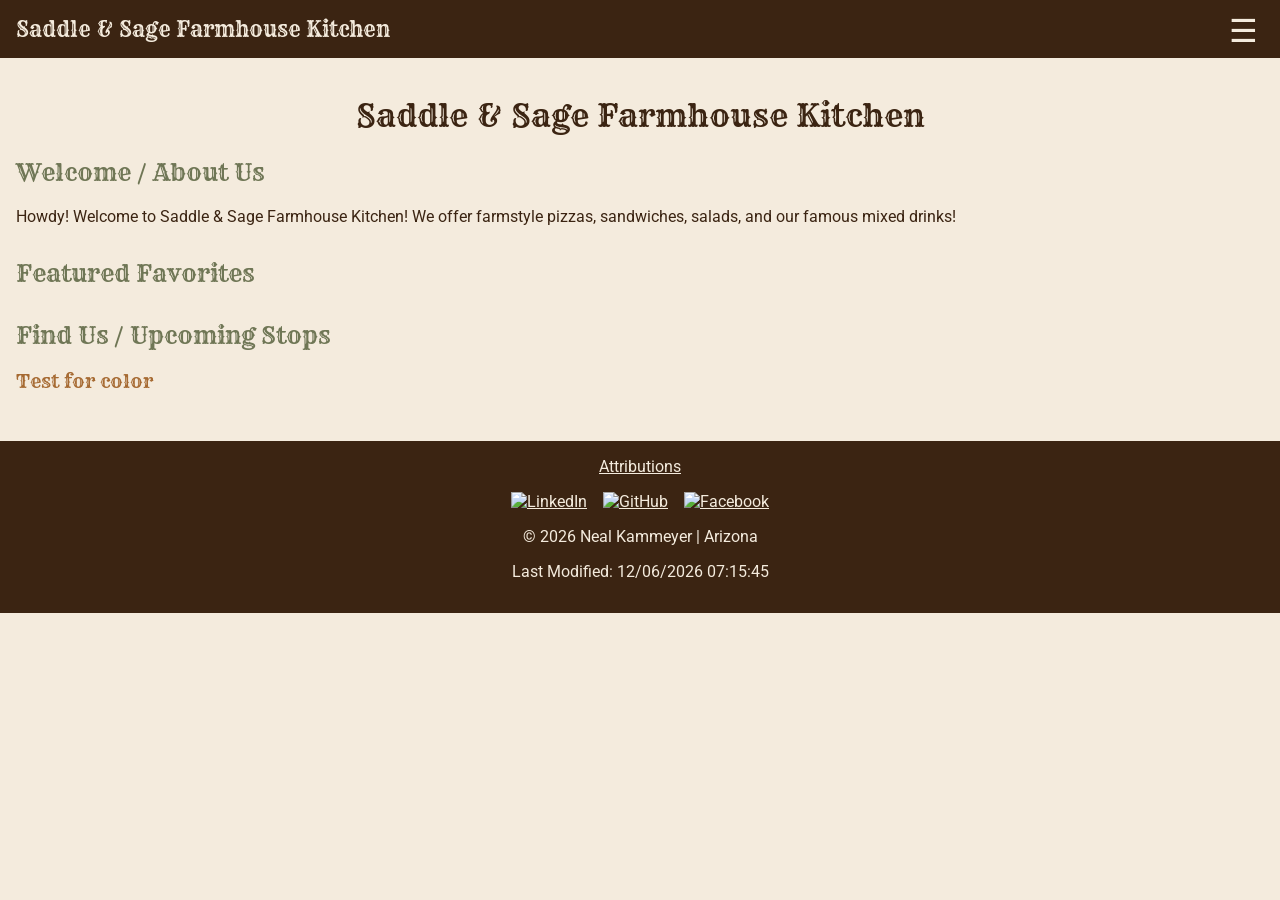
==== final/index.html @ 91884f9b "started index.html, small.css, and main.js after testing." ====
<!DOCTYPE html>
<html lang="en">

<head>
    <meta charset="UTF-8">
    <meta name="viewport" content="width=device-width, initial-scale=1.0">
    <title>WDD 231 | Saddle & Sage Farmhouse Kitchen | Neal Kammeyer</title>
    <meta name="description" content="Saddle & Sage Farmhouse Kitchen - A mobile concept with farmhouse favorites">
    <meta name="author" content="Neal Kammeyer">

    <link rel="preconnect" href="https://fonts.googleapis.com">
    <link rel="preconnect" href="https://fonts.gstatic.com" crossorigin>
    <link href="https://fonts.googleapis.com/css2?family=Roboto:wght@400;700&family=Rye&display=swap" rel="stylesheet">

    <link rel="stylesheet" href="styles/normalize.css">
    <link rel="stylesheet" href="styles/small.css">
    <link rel="stylesheet" href="styles/larger.css">

    <script type="module" src="scripts/main.js"></script>
</head>

<body>
    <header>
        <a href="index.html" class="site-brand">
            Saddle & Sage Farmhouse Kitchen
        </a>

        <button id="menu" aria-label="Open navigation menu">&#9776;</button>

        <nav>
            <a href="index.html" class="active">Home</a>
            <a href="menu.html">Menu</a>
            <a href="catering.html">Catering</a>
        </nav>
    </header>

    <main>
        <h1>Saddle & Sage Farmhouse Kitchen</h1>

        <section>
            <h2>Welcome / About Us</h2>
            <p>
                Howdy! Welcome to Saddle & Sage Farmhouse Kitchen! We offer farmstyle pizzas, sandwiches, salads, and
                our famous mixed drinks!
            </p>

        </section>

        <section>
            <h2>Featured Favorites</h2>

        </section>

        <section>
            <h2>Find Us / Upcoming Stops</h2>
            <h3>Test for color</h3>
        </section>

    </main>

    <footer>

        <a href="attributions.html">Attributions</a>

        <div class="social-links">
            <a href="https://www.linkedin.com/in/nkammeyer/" target="_blank" rel="noopener">
                <img src="images/linkedin-square.svg" alt="LinkedIn">
            </a>
            <a href="https://github.com/nkammeyer-coder/wdd231" target="_blank" rel="noopener">
                <img src="images/github.svg" alt="GitHub">
            </a>
            <a href="https://www.facebook.com/nkammeyer" target="_blank" rel="noopener">
                <img src="images/facebook-square.svg" alt="Facebook">
            </a>
        </div>
        <p>
            &copy; <span id="currentyear"></span>
            Neal Kammeyer | Arizona
        </p>
        <p id="lastModified"></p>
    </footer>
</body>

</html>
---- final/styles/small.css ----
* {
    box-sizing: border-box;
}

body {
    margin: 0;
    font-family: "Roboto", sans-serif;
    color: #3B2412;
    background-color: #F4EBDD;
}

h1,
h2,
h3 {
    font-family: "Rye", serif;
    font-weight: 400;
}

h1 {
    text-align: center;
}

h2 {
    color: #6F7655;
}

h3 {
    color: #A66A32;
    ;
}

main {
    padding: 1rem;
}

section {
    margin-bottom: 2rem;
}

header {
    background-color: #3B2412;
    color: #F4EBDD;
    padding: 1rem;
    position: relative;
}

.site-brand {
    display: block;
    padding-right: 3.5rem;
    color: #F4EBDD;
    font-family: "Rye", serif;
    font-size: 1.3rem;
    text-decoration: none;
}

#menu {
    position: absolute;
    top: 0.7rem;
    right: 1rem;
    background: none;
    border: none;
    color: #F4EBDD;
    font-size: 2rem;
    cursor: pointer;
}

nav {
    display: none;
    flex-direction: column;
    margin-top: 1rem;
}

nav.open {
    display: flex;
}

nav a {
    padding: 0.8rem;
    color: #F4EBDD;
    text-align: center;
    text-decoration: none;
}

nav a:hover,
nav a.active {
    background-color: #A66A32;
}

footer {
    background-color: #3B2412;
    color: #F4EBDD;
    text-align: center;
    padding: 1rem;
}

footer a {
    color: #F4EBDD;
}

.social-links {
    display: flex;
    justify-content: center;
    gap: 1rem;
    margin: 1rem 0;
}

.social-links img {
    width: 32px;
    height: 32px;
}

img {
    max-width: 100%;
    height: auto;
}
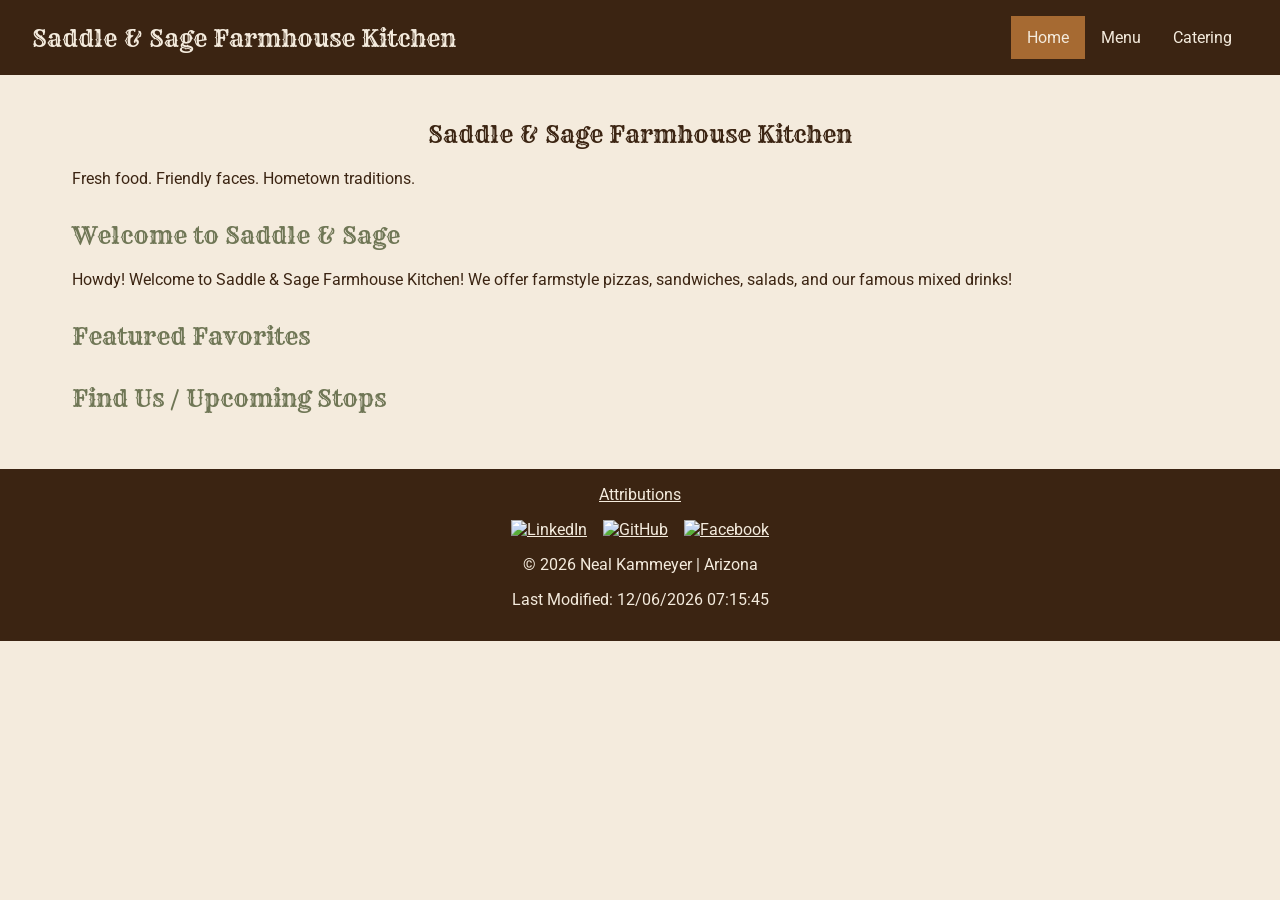
==== commit 06d227bc: "corrected layout of index.html" ====
--- a/final/index.html
+++ b/final/index.html
@@ -35,27 +35,28 @@
     </header>
 
     <main>
-        <h1>Saddle & Sage Farmhouse Kitchen</h1>
-
-        <section>
-            <h2>Welcome / About Us</h2>
-            <p>
-                Howdy! Welcome to Saddle & Sage Farmhouse Kitchen! We offer farmstyle pizzas, sandwiches, salads, and
-                our famous mixed drinks!
-            </p>
-
+        <section class="hero">
+            <div class="hero-content">
+                <h1>Saddle & Sage Farmhouse Kitchen</h1>
+                <p class="tagline">Fresh food. Friendly faces. Hometown traditions.</p>
+            </div>
         </section>
 
-        <section>
-            <h2>Featured Favorites</h2>
-
+        <section class="about">
+            <h2>Welcome to Saddle & Sage</h2>
+            <p>
+                Howdy! Welcome to Saddle & Sage Farmhouse Kitchen! We offer farmstyle
+                pizzas, sandwiches, salads, and our famous mixed drinks!
+            </p>
         </section>
 
-        <section>
-            <h2>Find Us / Upcoming Stops</h2>
-            <h3>Test for color</h3>
+        <section class="featured">
+            <h2>Featured Favorites</h2>
         </section>
 
+        <section class="upcoming">
+            <h2>Find Us / Upcoming Stops</h2>
+        </section>
     </main>
 
     <footer>
--- a/final/styles/larger.css
+++ b/final/styles/larger.css
@@ -0,0 +1,35 @@
+@media screen and (min-width: 968px) 
+{
+    header {
+        display: flex;
+        align-items: center;
+        justify-content: space-between;
+        padding: 1rem 2rem;
+    }
+
+    .site-brand {
+        padding-right: 0;
+        font-size: 1.5rem;
+    }
+
+    #menu {
+        display: none;
+    }
+
+    nav {
+        display: flex;
+        flex-direction: row;
+        margin-top: 0;
+    }
+
+    nav a {
+        padding: 0.75rem 1rem;
+    }
+
+    main {
+        max-width: 1200px;
+        margin: 0 auto;
+        padding: 1.5rem 2rem;
+    }
+
+}
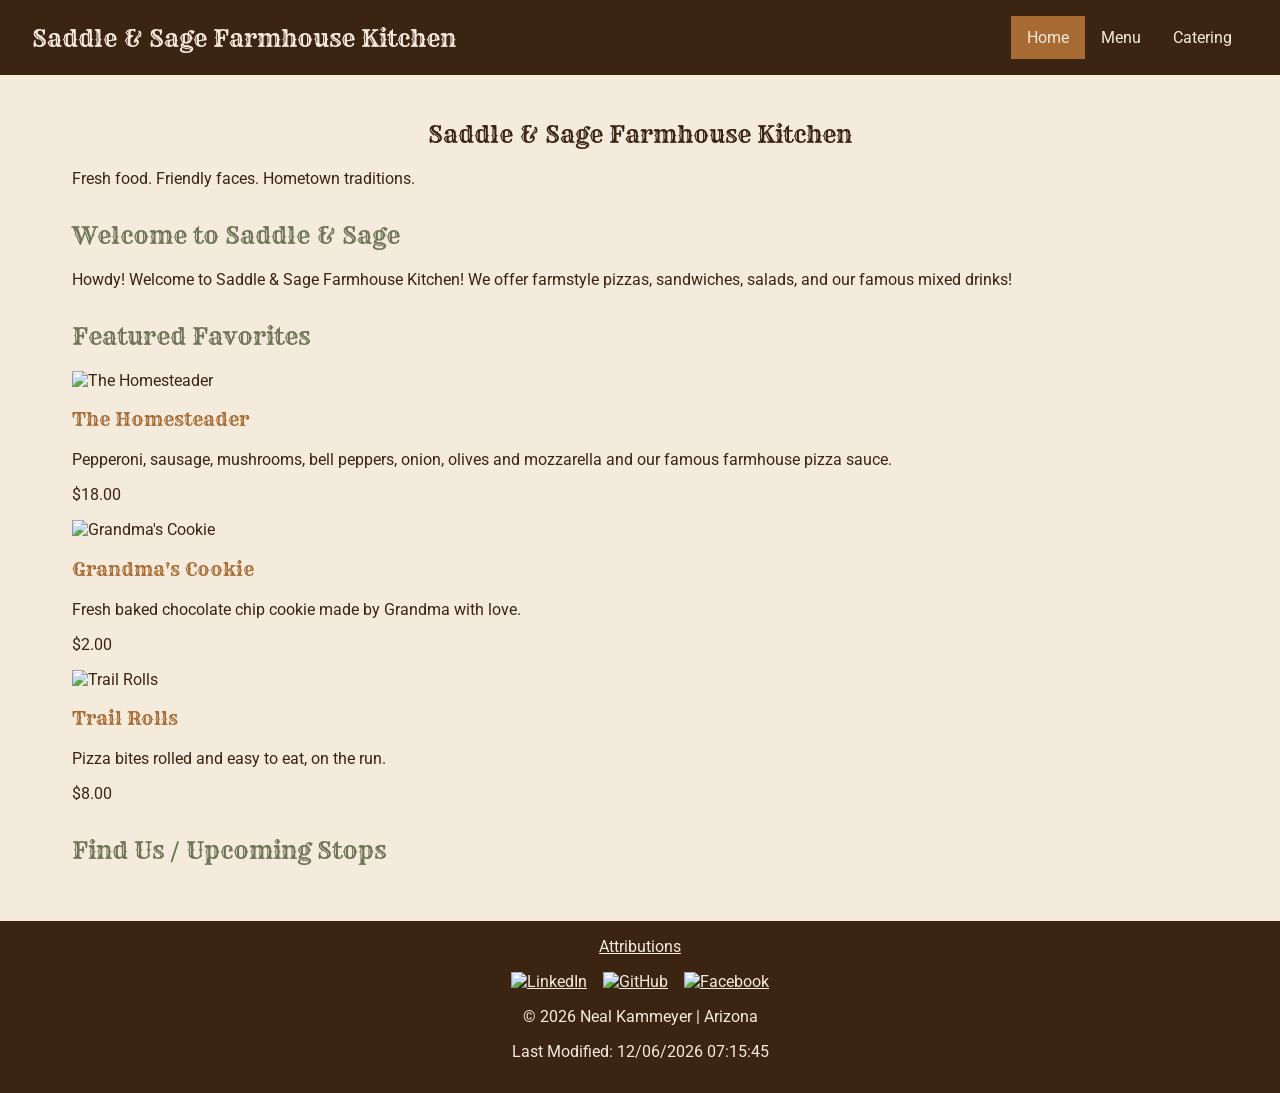
==== commit 664d45f9: "updated and created home.js and the menu.json file to pull from with favorites." ====
--- a/final/index.html
+++ b/final/index.html
@@ -17,6 +17,7 @@
     <link rel="stylesheet" href="styles/larger.css">
 
     <script type="module" src="scripts/main.js"></script>
+    <script type="module" src="scripts/home.js"></script>
 </head>
 
 <body>
@@ -52,6 +53,7 @@
 
         <section class="featured">
             <h2>Featured Favorites</h2>
+            <div id="featured-items"></div>
         </section>
 
         <section class="upcoming">
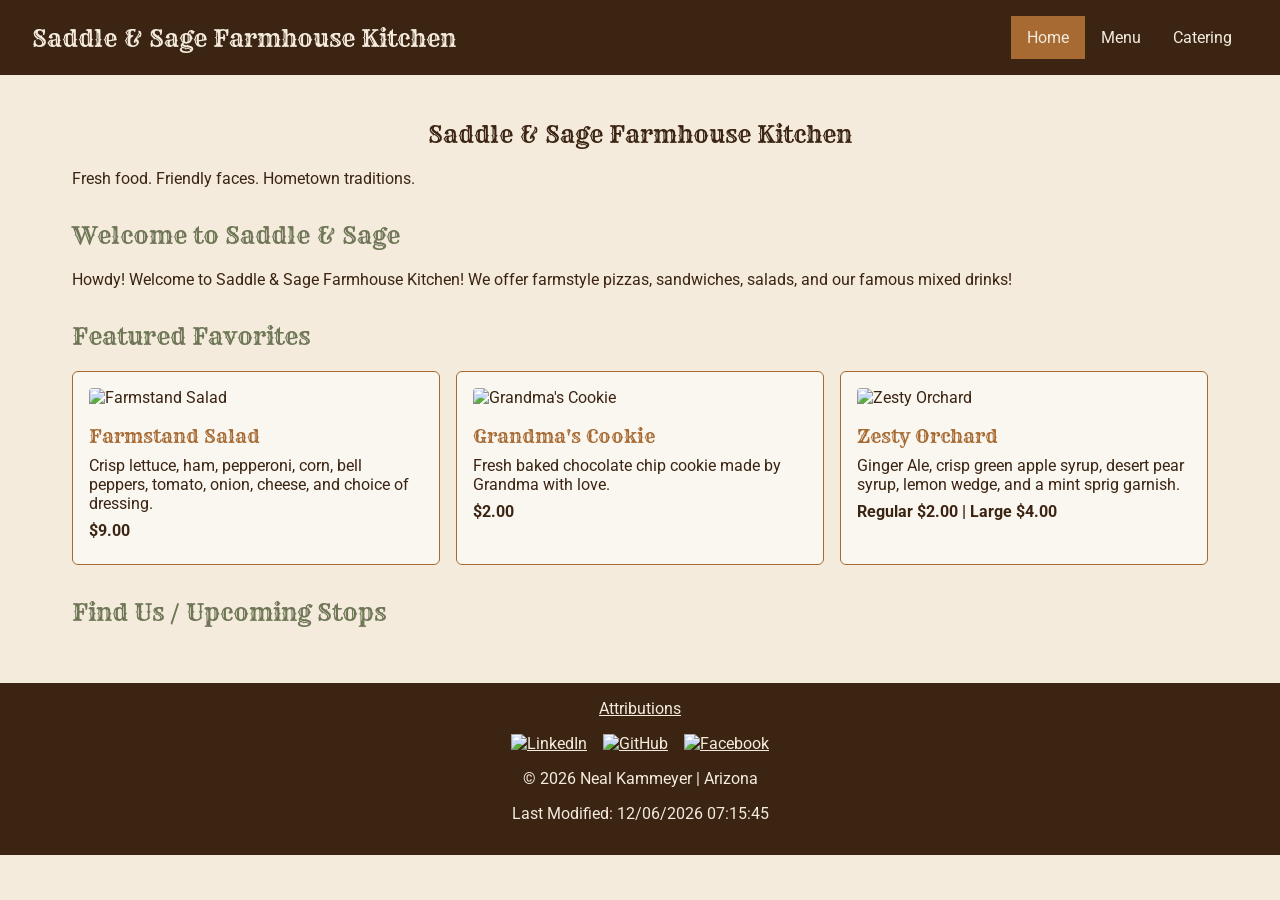
==== commit 6c400d45: "created json for stops.  updated home page." ====
--- a/final/index.html
+++ b/final/index.html
@@ -4,7 +4,7 @@
 <head>
     <meta charset="UTF-8">
     <meta name="viewport" content="width=device-width, initial-scale=1.0">
-    <title>WDD 231 | Saddle & Sage Farmhouse Kitchen | Neal Kammeyer</title>
+    <title>Home | Saddle & Sage Farmhouse Kitchen | Neal Kammeyer</title>
     <meta name="description" content="Saddle & Sage Farmhouse Kitchen - A mobile concept with farmhouse favorites">
     <meta name="author" content="Neal Kammeyer">
 
@@ -58,6 +58,7 @@
 
         <section class="upcoming">
             <h2>Find Us / Upcoming Stops</h2>
+            <div id="upcoming-stops"></div>
         </section>
     </main>
 
--- a/final/styles/small.css
+++ b/final/styles/small.css
@@ -26,7 +26,6 @@
 
 h3 {
     color: #A66A32;
-    ;
 }
 
 main {
@@ -112,4 +111,106 @@
 img {
     max-width: 100%;
     height: auto;
+}
+
+#featured-items {
+    display: grid;
+    grid-template-columns: 1fr;
+    gap: 1rem;
+}
+
+.menu-card {
+    background-color: #ffffff90;
+    border: 1px solid #A66A32;
+    border-radius: 6px;
+    padding: 1rem;
+}
+
+.menu-card img {
+    width: 100%;
+    aspect-ratio: 4 / 3;
+    object-fit: cover;
+    border-radius: 4px;
+}
+
+.menu-card h3 {
+    margin-bottom: 0.5rem;
+}
+
+.menu-card p {
+    margin: 0.5rem 0;
+}
+
+.menu-card .price {
+    color: #3B2412;
+    font-weight: 700;
+}
+
+.menu-section {
+    padding: 1rem 0;
+}
+
+.menu-filters {
+    display: flex;
+    flex-wrap: wrap;
+    justify-content: center;
+    gap: 0.5rem;
+    margin-bottom: 1.5rem;
+}
+
+.filter-button,
+.details-button {
+    background-color: #6F7655;
+    color: #ffffff;
+    border: 1px solid #3B2412;
+    border-radius: 5px;
+    padding: 0.75rem 1.3rem;
+    font-family: "Roboto", sans-serif;
+    font-size: 1rem;
+    font-weight: 400;
+    cursor: pointer;
+}
+
+.filter-button:hover,
+.filter-button.active,
+.details-button:hover {
+    background-color: #A66A32;
+}
+
+#menu-items {
+    display: grid;
+    grid-template-columns: 1fr;
+    gap: 1rem;
+}
+
+#menu-modal {
+    width: 90%;
+    max-width: 500px;
+    padding: 1.5rem;
+    border: 2px solid #A66A32;
+    border-radius: 8px;
+    background-color: #F4EBDD;
+    color: #3B2412;
+}
+
+#menu-modal::backdrop {
+    background-color: #00000080;
+}
+
+#close-modal {
+    float: right;
+    background: none;
+    border: none;
+    color: #3B2412;
+    font-size: 2rem;
+    cursor: pointer;
+}
+
+#modal-content img {
+    width: 100%;
+    height: auto;
+}
+
+#modal-content h2 {
+    margin-top: 1rem;
 }
--- a/final/styles/larger.css
+++ b/final/styles/larger.css
@@ -1,5 +1,4 @@
-@media screen and (min-width: 968px) 
-{
+@media screen and (min-width: 780px) {
     header {
         display: flex;
         align-items: center;
@@ -32,4 +31,11 @@
         padding: 1.5rem 2rem;
     }
 
+    #featured-items {
+        grid-template-columns: repeat(3, 1fr);
+    }
+    #menu-items {
+    grid-template-columns: repeat(3, 1fr);
 }
+}
+
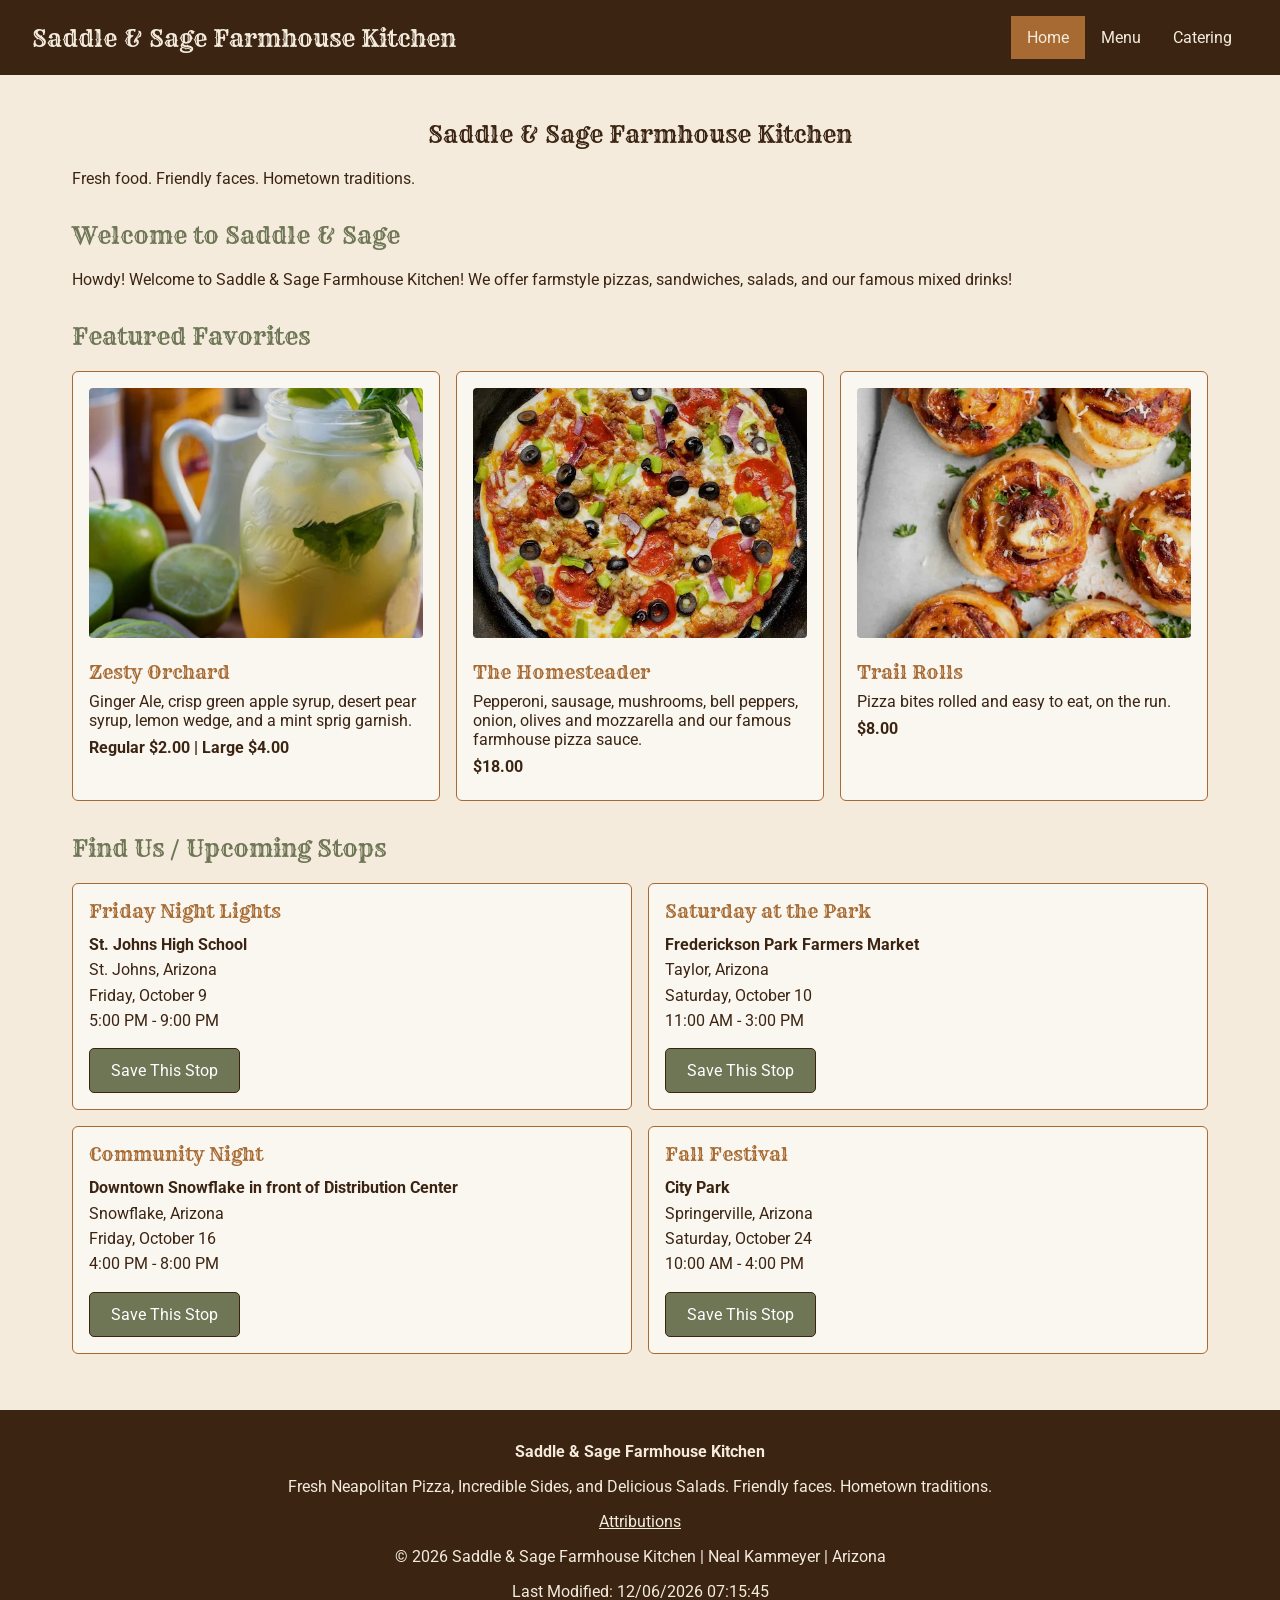
==== commit c523ae51: "added changes to form and css" ====
--- a/final/index.html
+++ b/final/index.html
@@ -63,24 +63,14 @@
     </main>
 
     <footer>
+        <p><strong>Saddle & Sage Farmhouse Kitchen</strong></p>
+        <p>Fresh Neapolitan Pizza, Incredible Sides, and Delicious Salads. Friendly faces. Hometown traditions.</p>
 
-        <a href="attributions.html">Attributions</a>
-
-        <div class="social-links">
-            <a href="https://www.linkedin.com/in/nkammeyer/" target="_blank" rel="noopener">
-                <img src="images/linkedin-square.svg" alt="LinkedIn">
-            </a>
-            <a href="https://github.com/nkammeyer-coder/wdd231" target="_blank" rel="noopener">
-                <img src="images/github.svg" alt="GitHub">
-            </a>
-            <a href="https://www.facebook.com/nkammeyer" target="_blank" rel="noopener">
-                <img src="images/facebook-square.svg" alt="Facebook">
-            </a>
-        </div>
         <p>
-            &copy; <span id="currentyear"></span>
-            Neal Kammeyer | Arizona
+            <a href="attributions.html">Attributions</a>
         </p>
+   
+        <p>&copy; <span id="currentyear"></span> Saddle & Sage Farmhouse Kitchen | Neal Kammeyer | Arizona</p>
         <p id="lastModified"></p>
     </footer>
 </body>
--- a/final/styles/small.css
+++ b/final/styles/small.css
@@ -94,18 +94,6 @@
 
 footer a {
     color: #F4EBDD;
-}
-
-.social-links {
-    display: flex;
-    justify-content: center;
-    gap: 1rem;
-    margin: 1rem 0;
-}
-
-.social-links img {
-    width: 32px;
-    height: 32px;
 }
 
 img {
@@ -213,4 +201,125 @@
 
 #modal-content h2 {
     margin-top: 1rem;
+}
+
+#upcoming-stops {
+    display: grid;
+    grid-template-columns: 1fr;
+    gap: 1rem;
+}
+
+.stop-card {
+    background-color: #ffffff90;
+    border: 1px solid #A66A32;
+    border-radius: 6px;
+    padding: 1rem;
+}
+
+.stop-card.saved .save-stop {
+    background-color: #A66A32;
+}
+
+.stop-card h3 {
+    margin-top: 0;
+    margin-bottom: 0.75rem;
+}
+
+.stop-card p {
+    margin: 0.4rem 0;
+}
+
+.save-stop {
+    margin-top: 0.75rem;
+    padding: 0.75rem 1.3rem;
+    background-color: #6F7655;
+    color: #ffffff;
+    border: 1px solid #3B2412;
+    border-radius: 5px;
+    font-family: "Roboto", sans-serif;
+    font-size: 1rem;
+    font-weight: 400;
+    cursor: pointer;
+}
+
+.save-stop:hover {
+    background-color: #A66A32;
+}
+
+.catering-intro,
+.catering-options,
+.catering-inquiry {
+    padding: 1rem 0;
+}
+
+.catering-cards {
+    display: grid;
+    grid-template-columns: 1fr;
+    gap: 1rem;
+}
+
+.catering-cards article {
+    background-color: #ffffff90;
+    border: 1px solid #A66A32;
+    border-radius: 6px;
+    padding: 1.25rem;
+}
+
+.catering-cards h3 {
+    margin-top: 0;
+}
+
+
+.catering-form {
+    display: grid;
+    grid-template-columns: 1fr;
+    gap: 1rem;
+    max-width: 800px;
+}
+
+.catering-form label {
+    display: flex;
+    flex-direction: column;
+    gap: 0.4rem;
+    font-weight: 700;
+}
+
+.catering-form input,
+.catering-form select,
+.catering-form textarea {
+    width: 100%;
+    padding: 0.75rem;
+    border: 1px solid #A66A32;
+    border-radius: 5px;
+    background-color: #ffffff90;
+    color: #3B2412;
+    font-family: "Roboto", sans-serif;
+    font-size: 1rem;
+}
+
+.catering-form textarea {
+    resize: vertical;
+}
+
+.catering-form input:focus,
+.catering-form select:focus,
+.catering-form textarea:focus {
+    outline: 2px solid #6F7655;
+    outline-offset: 2px;
+}
+
+.submit-button {
+    padding: 0.85rem 1.3rem;
+    background-color: #6F7655;
+    color: #ffffff;
+    border: 1px solid #3B2412;
+    border-radius: 5px;
+    font-family: "Roboto", sans-serif;
+    font-size: 1rem;
+    font-weight: 400;
+    cursor: pointer;
+}
+
+.submit-button:hover {
+    background-color: #A66A32;
 }
--- a/final/styles/larger.css
+++ b/final/styles/larger.css
@@ -36,6 +36,11 @@
     }
     #menu-items {
     grid-template-columns: repeat(3, 1fr);
+    }
+    #upcoming-stops {
+        grid-template-columns: repeat(2, 1fr);
+    }
+    .catering-cards {
+    grid-template-columns: repeat(3, 1fr);
+    }
 }
-}
-
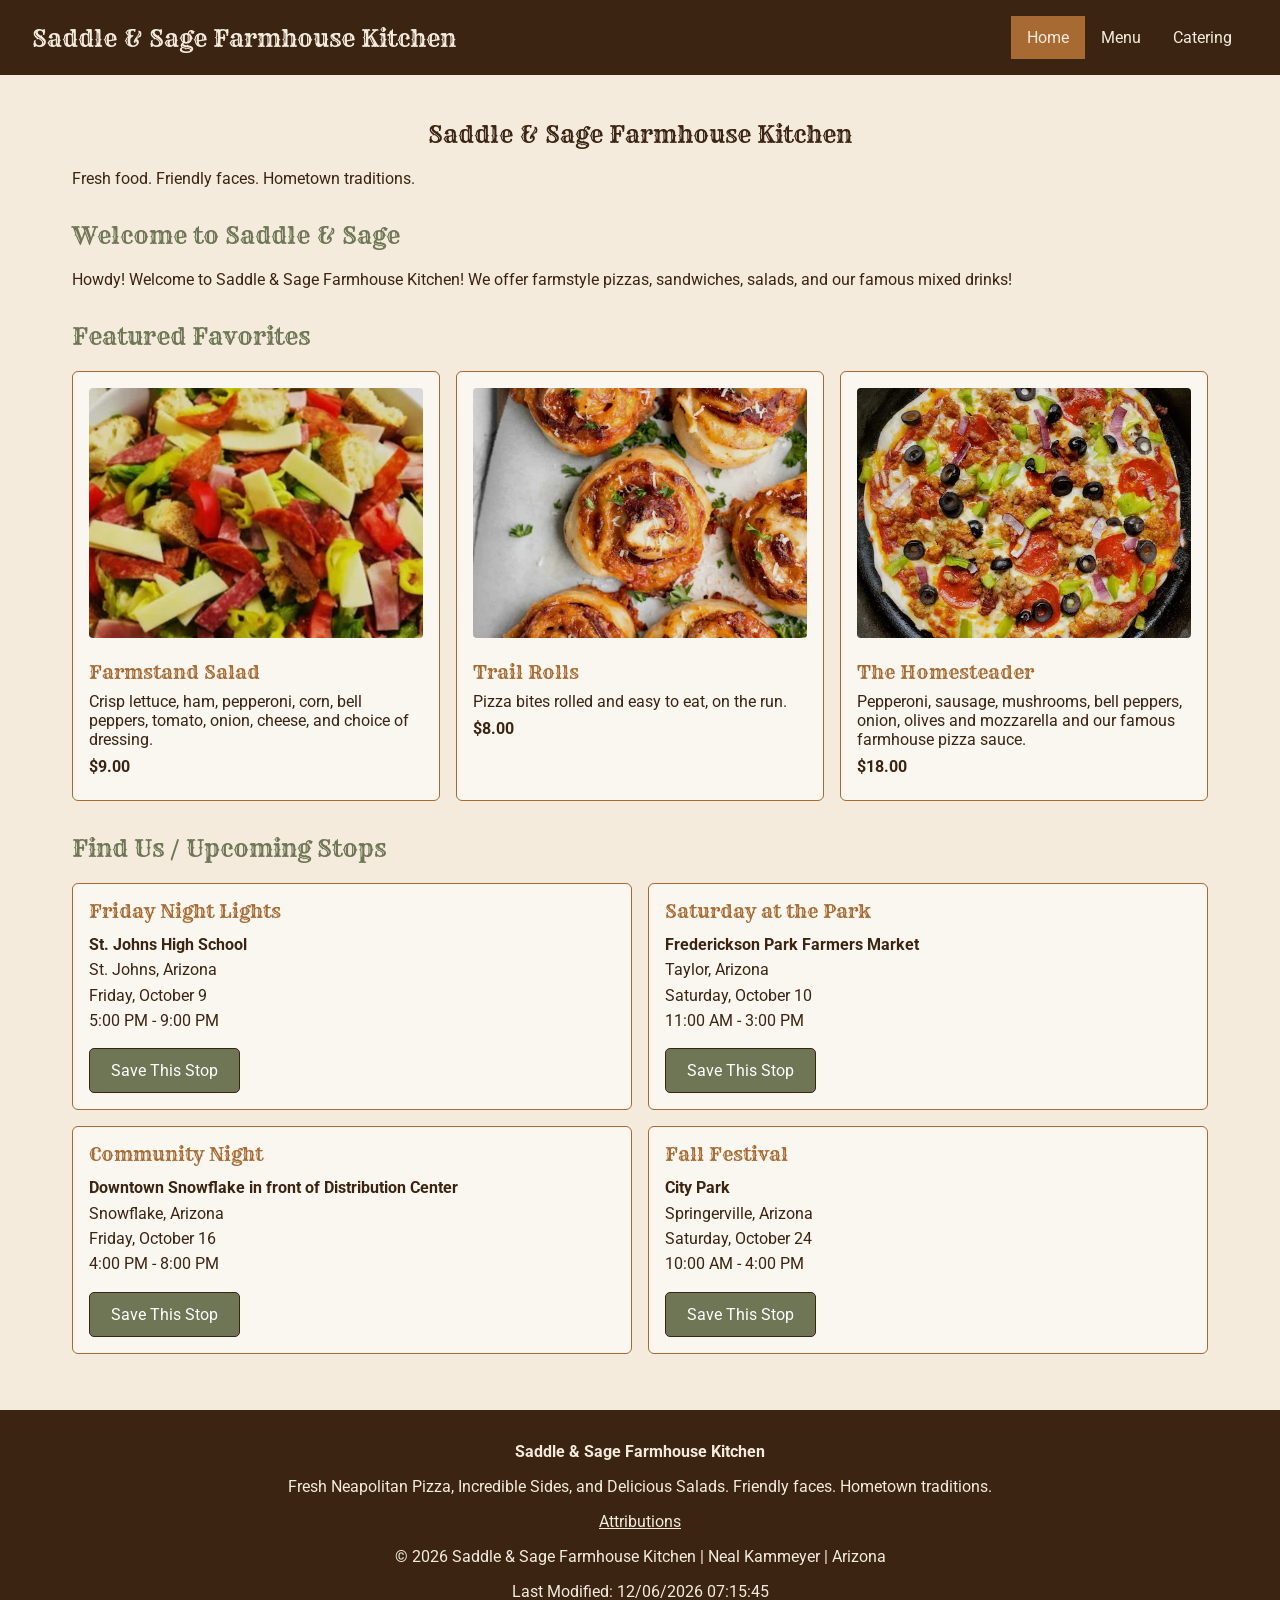
==== commit 24f7376a: "added favicon" ====
--- a/final/index.html
+++ b/final/index.html
@@ -11,6 +11,8 @@
     <link rel="preconnect" href="https://fonts.googleapis.com">
     <link rel="preconnect" href="https://fonts.gstatic.com" crossorigin>
     <link href="https://fonts.googleapis.com/css2?family=Roboto:wght@400;700&family=Rye&display=swap" rel="stylesheet">
+
+    <link rel="icon" href="images/favicon.ico">
 
     <link rel="stylesheet" href="styles/normalize.css">
     <link rel="stylesheet" href="styles/small.css">
--- a/final/styles/small.css
+++ b/final/styles/small.css
@@ -322,4 +322,38 @@
 
 .submit-button:hover {
     background-color: #A66A32;
+}
+
+.thank-you {
+    max-width: 700px;
+    margin: 0 auto;
+    padding: 2rem 0;
+}
+
+#request-details {
+    margin: 1.5rem 0;
+    padding: 1rem;
+    background-color: #ffffff90;
+    border: 1px solid #A66A32;
+    border-radius: 6px;
+}
+
+#request-details h3 {
+    margin-top: 0;
+}
+
+.home-button {
+    display: inline-block;
+    margin-top: 0.5rem;
+    padding: 0.75rem 1.3rem;
+    background-color: #6F7655;
+    color: #ffffff;
+    border: 1px solid #3B2412;
+    border-radius: 5px;
+    font-size: 1rem;
+    text-decoration: none;
+}
+
+.home-button:hover {
+    background-color: #A66A32;
 }
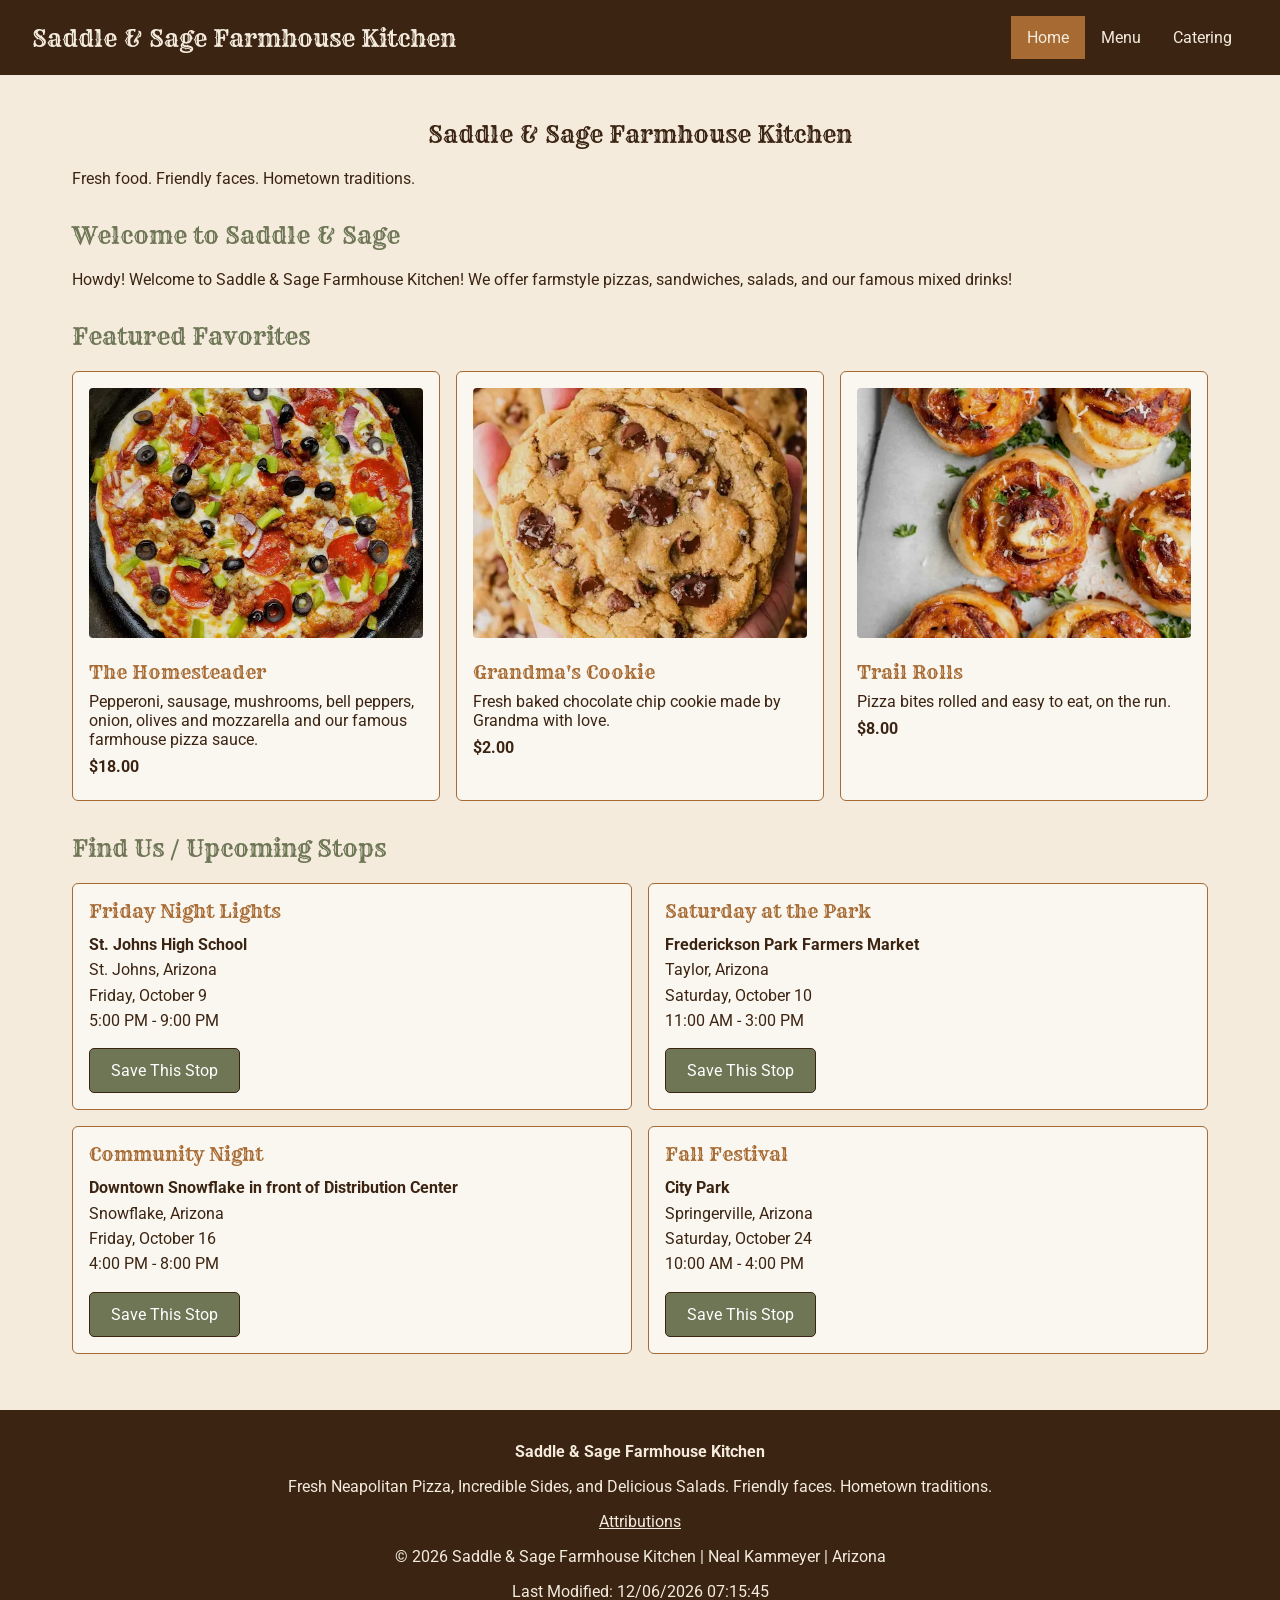
==== commit cc8ac060: "added metadata" ====
--- a/final/index.html
+++ b/final/index.html
@@ -7,6 +7,11 @@
     <title>Home | Saddle & Sage Farmhouse Kitchen | Neal Kammeyer</title>
     <meta name="description" content="Saddle & Sage Farmhouse Kitchen - A mobile concept with farmhouse favorites">
     <meta name="author" content="Neal Kammeyer">
+    <meta property="og:title" content="Saddle & Sage Farmhouse Kitchen">
+    <meta property="og:description" content="Fresh pizza, friendly faces, and hometown traditions from Saddle & Sage Farmhouse Kitchen.">
+    <meta property="og:type" content="website">
+    <meta property="og:image" content="https://nkammeyer-coder.github.io/wdd231/final/images/cheese.webp">
+    <meta property="og:url" content="https://nkammeyer-coder.github.io/wdd231/final/">
 
     <link rel="preconnect" href="https://fonts.googleapis.com">
     <link rel="preconnect" href="https://fonts.gstatic.com" crossorigin>
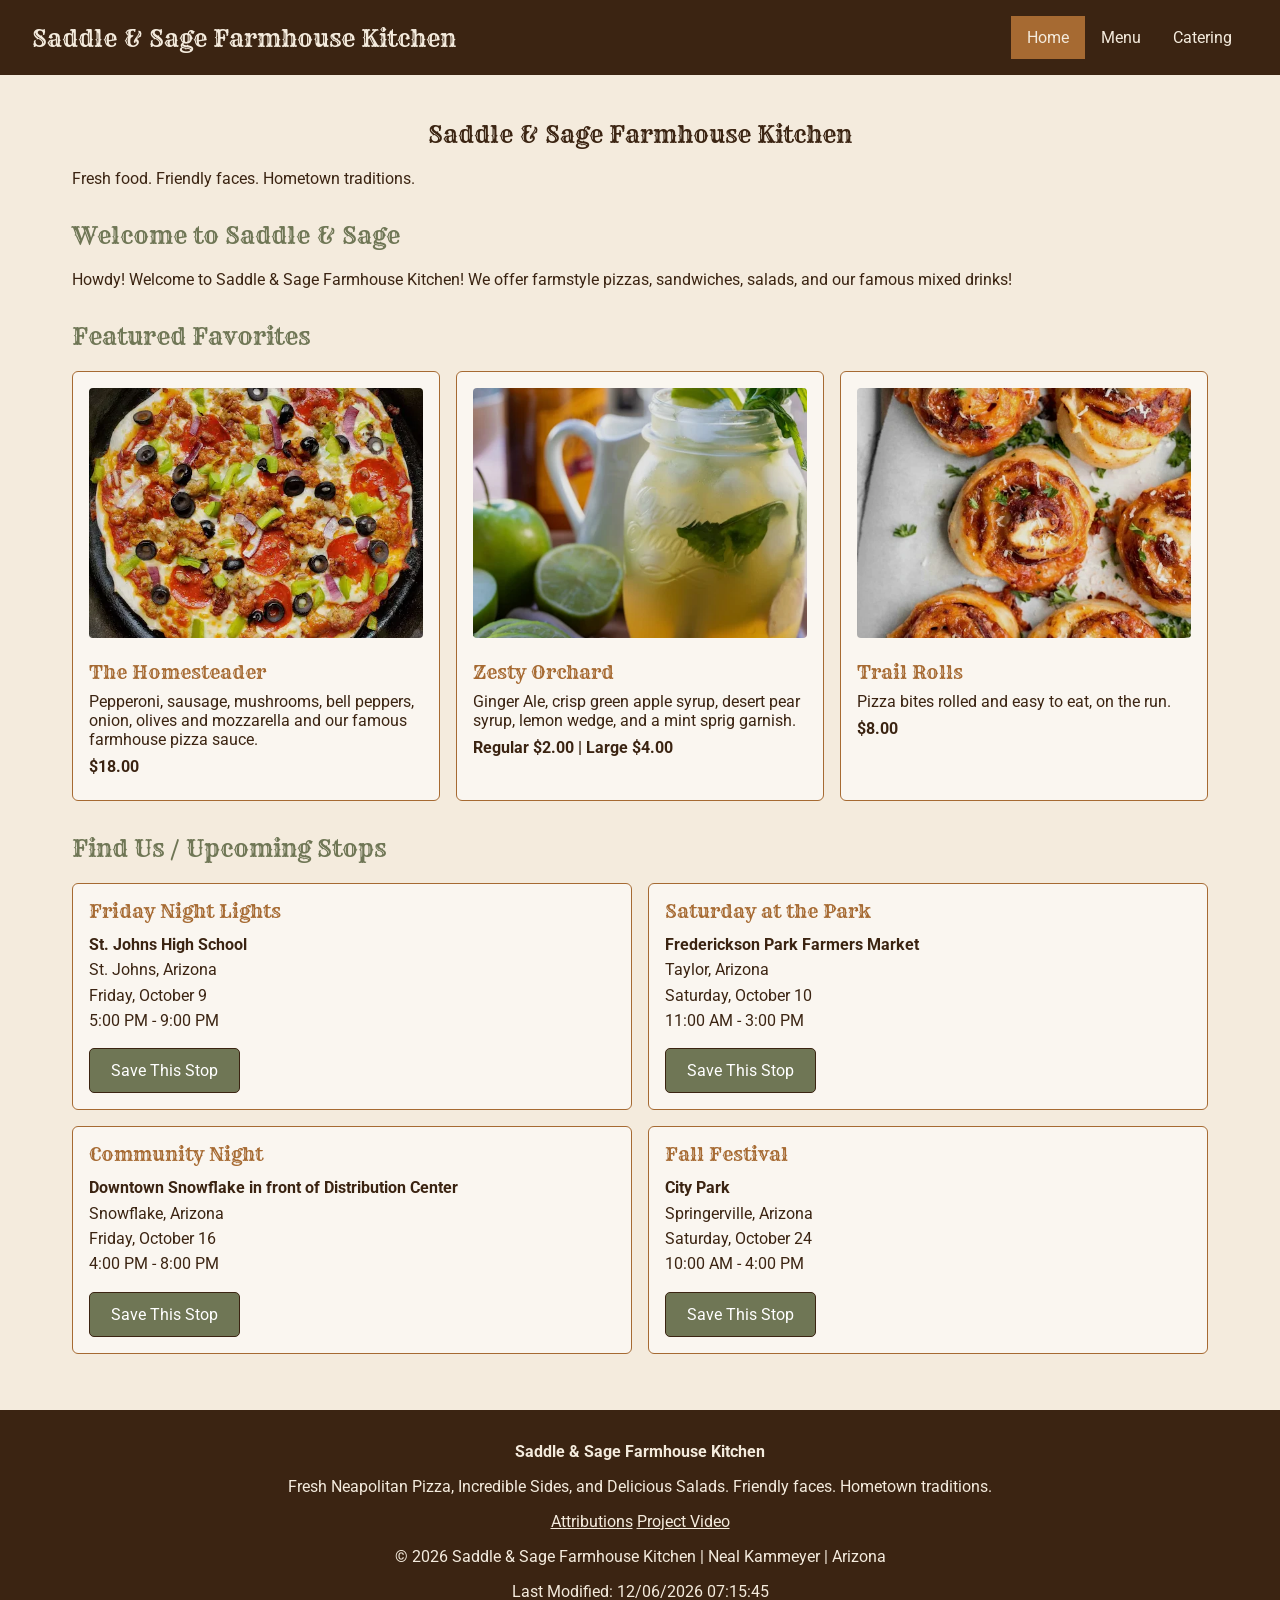
==== commit a6faeaf1: "added youtube link to footer." ====
--- a/final/index.html
+++ b/final/index.html
@@ -75,6 +75,7 @@
 
         <p>
             <a href="attributions.html">Attributions</a>
+            <a href="https://youtu.be/EuRKsAAqCd0" target="_blank" rel="noopener noreferrer">Project Video</a>            
         </p>
    
         <p>&copy; <span id="currentyear"></span> Saddle & Sage Farmhouse Kitchen | Neal Kammeyer | Arizona</p>
